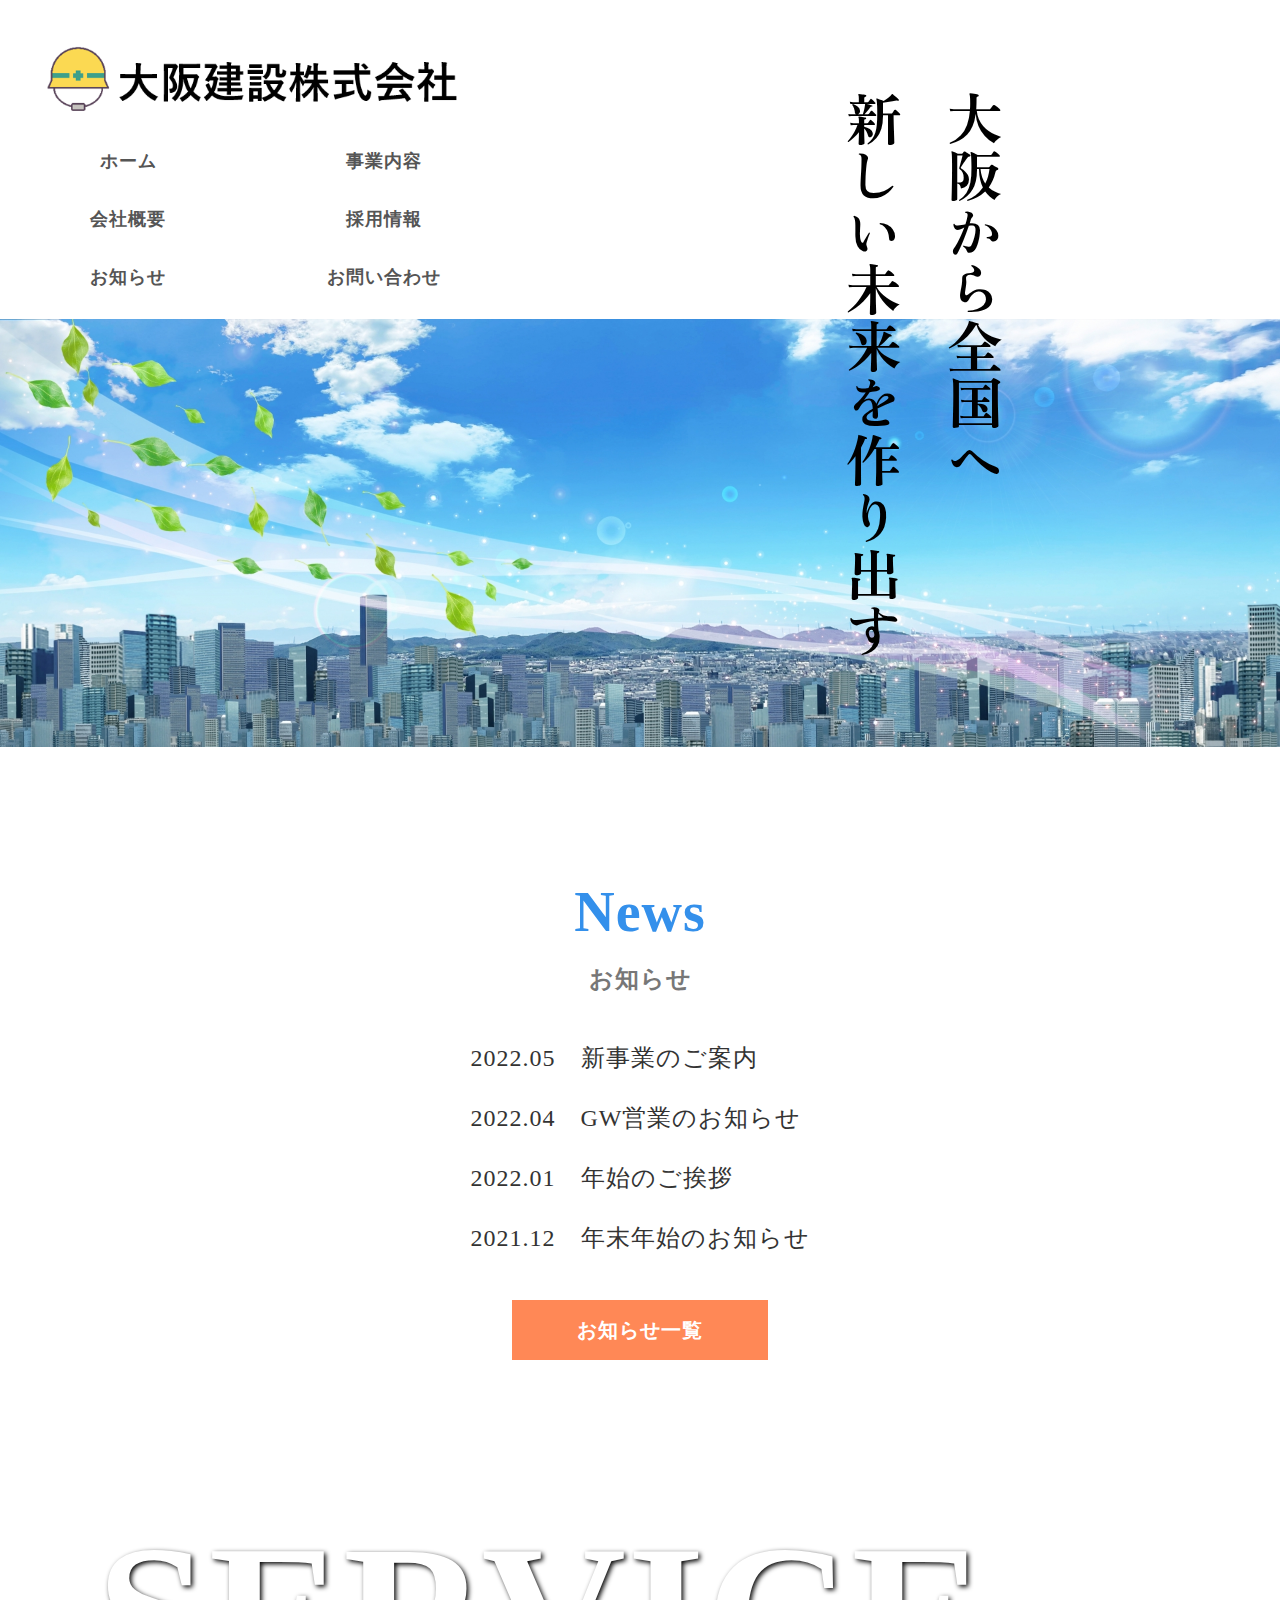
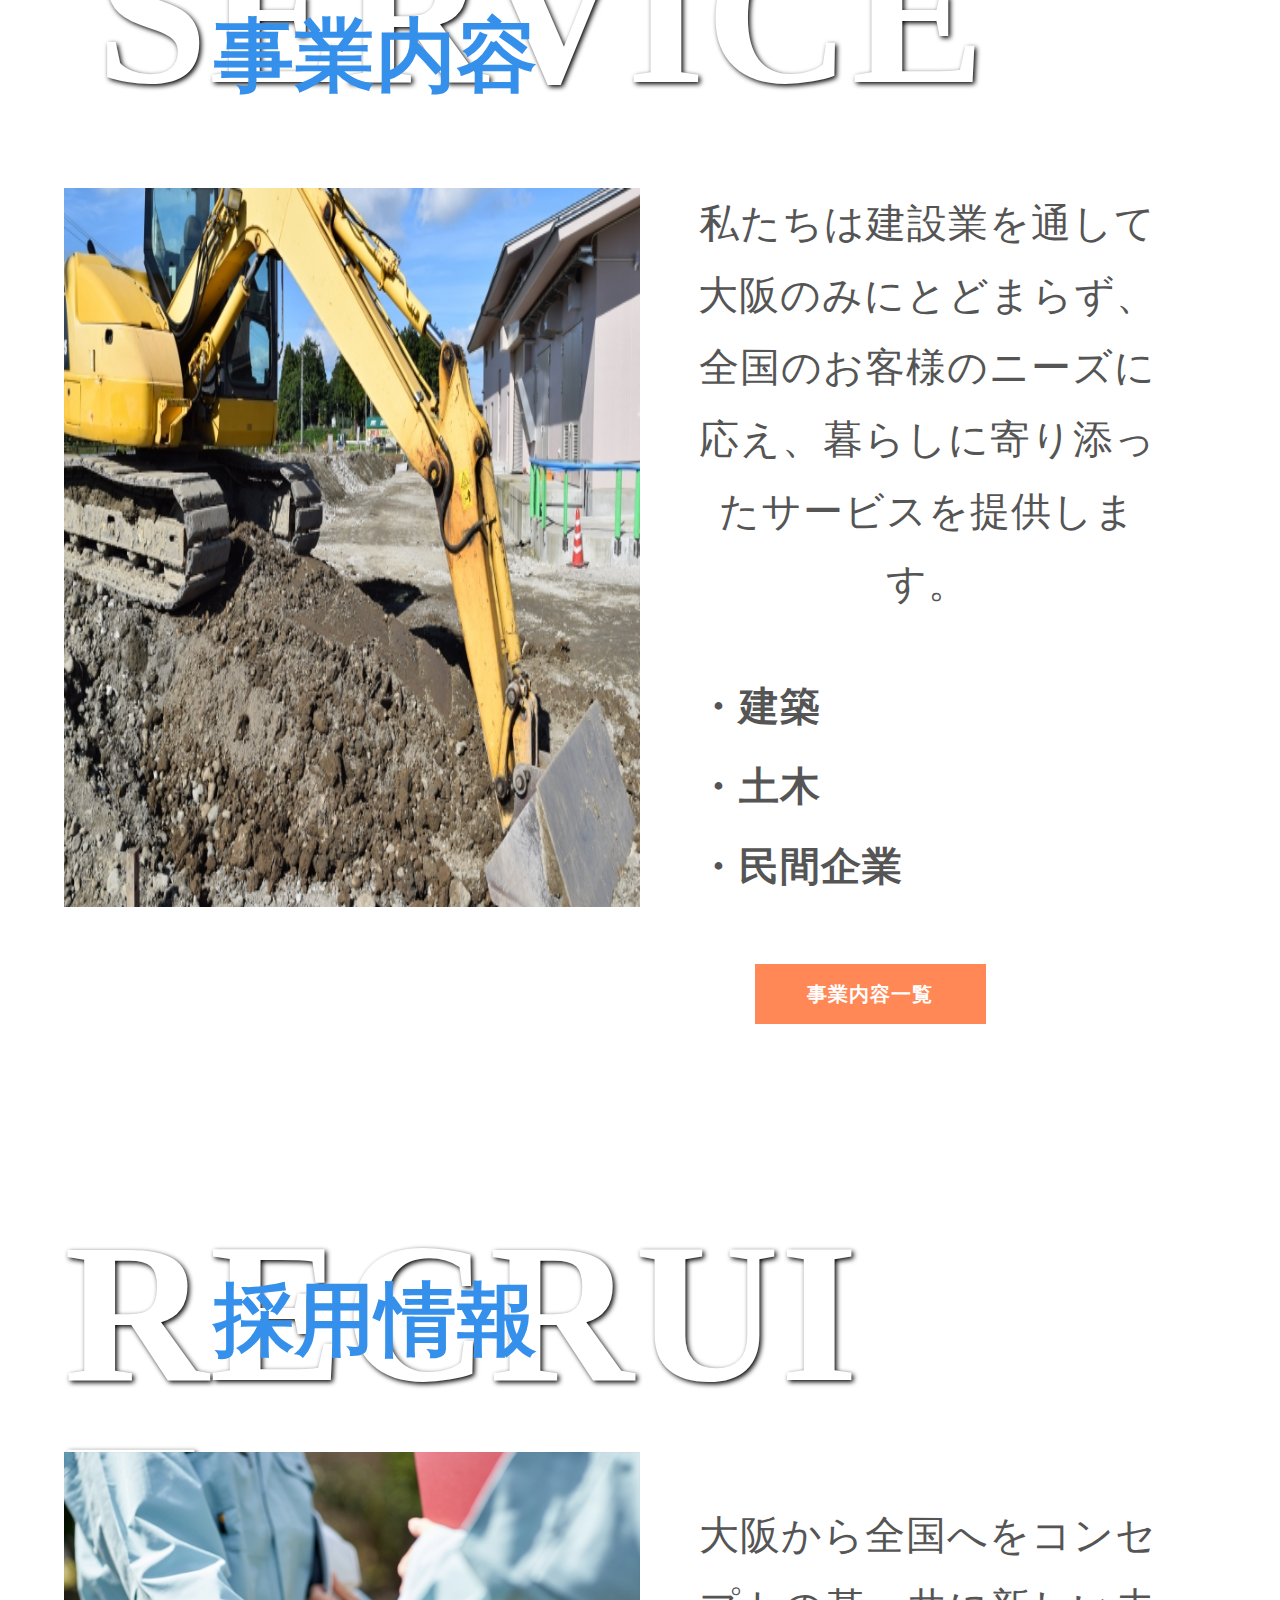
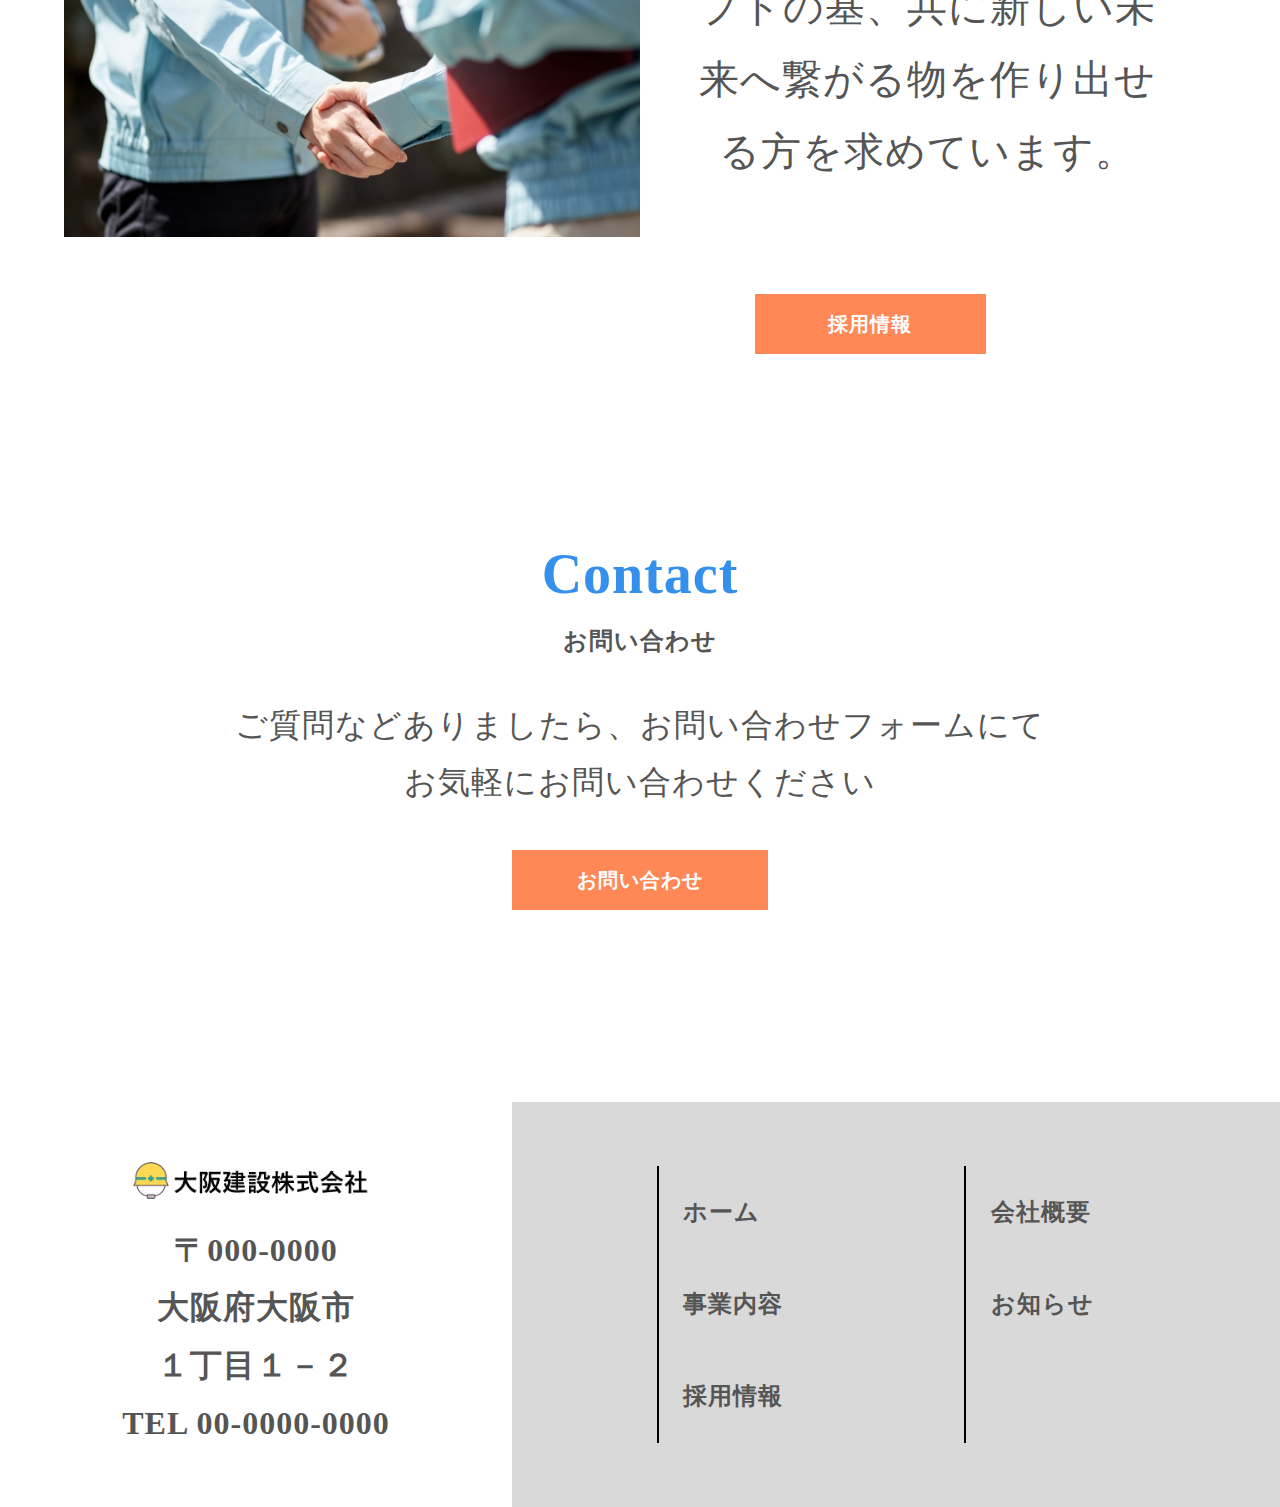
==== index.html @ 16623964 "first-submit" ====
<!DOCTYPE html>
<html lang="ja">
<head>
	<meta charset="UTF-8">
	<title>大阪建設株式会社</title>
	<meta name="description" content="大阪から全国へ新しい未来を作り出す。">
	<meta name="keywords" content="建設,土木,">
	<meta name="viewport" content="width=device-width, initial-scale=1.0">
	<meta property="og:title" content="大阪建設株式会社">
	<meta property="og:type" content="article">
	<meta property="og:url" content="https://osakakensetsu.com">
	<meta property="og:image" content="./img/icon.png">
	<meta property="og:description" content="大阪から全国へ新しい未来を作り出す。">
	<meta property="og:site_name" content="建設会社">
	<link rel="icon" href="favicon.ico">
	<link rel="apple-touch-icon" sizes="180×180" href="./img/icon.png">
	<link rel="stylesheet" type="text/css" href="css/reset.css">
	<link rel="stylesheet" type="text/css" href="css/common1.css">
	<link rel="stylesheet" type="text/css" href="css/index.css">
	<link rel="preconnect" href="https://fonts.googleapis.com">
	<link rel="preconnect" href="https://fonts.gstatic.com" crossorigin>
	<link href="https://fonts.googleapis.com/css2?family=Zen+Old+Mincho:wght@400;700;900&display=swap" rel="stylesheet"> </head>
<body>
	<header>
		<div class="header_wrapper">
			<div class="header_inner"> <img src="./img/logo.png" alt="ロゴ写真">
				<nav>
					<ul>
						<li><a href="#">ホーム</a></li>
						<li><a href="html/company.html">会社概要</a></li>
						<li><a href="html/news.html">お知らせ</a></li>
					</ul>
					<ul>
						<li><a href="html/service.html">事業内容</a></li>
						<li><a href="html/recruit.html">採用情報</a></li>
						<li><a href="">お問い合わせ</a></li>
					</ul>
				</nav>
				<div class="top_title">
					<h1>大阪から全国へ</h1>
					<h2>新しい未来を作り出す</h2>
				</div>
			</div>
			<div class="top_inner"> <img src="./img/top.jpg" alt="top画像"> </div>
		</div>
	</header>
	<!-- main -->
	<main>
		<!-- news -->
		<section class="news section">
			<h3 class="ttl">News<br><small>お知らせ</small></h3>
			<ul class="news_list">
				<li>2022.05&emsp;新事業のご案内</li>
				<li>2022.04&emsp;GW営業のお知らせ</li>
				<li>2022.01&emsp;年始のご挨拶</li>
				<li>2021.12&emsp;年末年始のお知らせ</li>
			</ul>
			<div class="btn"> <a href="">お知らせ一覧</a> </div>
		</section>
		<!-- service -->
		<section class="servive section">
			<div class="top_wrapper">
				<div class="ttl_front">事業内容<a>SERVICE</a></div>
				<div class="top_txt_wrapper"> <img class="top_img service" src="./img/service.jpg" alt="事業内容写真">
					<div class="service_txt">
						<p>私たちは建設業を通して大阪のみにとどまらず、全国のお客様のニーズに応え、暮らしに寄り添ったサービスを提供します。</p>
						<ul>
							<li>・建築</li>
							<li>・土木</li>
							<li>・民間企業</li>
						</ul>
					</div>
				</div>
				<div class="btn1"> <a href="">事業内容一覧</a> </div>
		</section>
		<!-- recruit -->
		<section class="servive section">
			<div class="top_wrapper">
				<div class="ttl_front">採用情報<a>RECRUIT</a></div>
				<div class="top_txt_wrapper"> <img class="top_img recruit" src="./img/recruit.jpg" alt="採用情報写真">
					<div class="recruit_txt">
						<p>大阪から全国へをコンセプトの基、共に新しい未来へ繋がる物を作り出せる方を求めています。</p>
					</div>
				</div>
				<div class="btn1"> <a href="">採用情報</a> </div>
		</section>
		<!-- contact -->
		<section class="contact section">
			<div class="contact_wrapper">
				<h3 class="ttl">Contact<br><small>お問い合わせ</small></h3>
				<P>ご質問などありましたら、お問い合わせフォームにて<br>お気軽にお問い合わせください</P>
				<div class="btn"> <a href="https://withcode.tech">お問い合わせ</a> </div>
			</div>
		</section>
	</main>
	<!-- footer -->
	<footer>
		<div class="footer_wrapper">
			<div class="footer_block_1"> <img src="img/logo.png" alt="ロゴ画像">
				<p>〒000-0000<br> 大阪府大阪市<br>１丁目１－２<br> TEL 00-0000-0000 </p>
			</div>
			<div class="footer_block_2">
				<div class="footer_list">
					<ul>
						<li><a href="#">ホーム</a></li>
						<li><a href="html/service.html">事業内容</a></li>
						<li><a href="html/recruit.html">採用情報</a></li>
					</ul>
					<ul>
						<li><a href="html/company.html">会社概要</a></li>
						<li><a href="html/news.html">お知らせ</a></li>
					</ul>
				</div>
			</div>
		</div>
	</footer>
</body>
</html>
---- css/common1.css ----
body {
  font-size: 15px;
  line-height: 1.8;
  letter-spacing: 1px;
  word-break: break-all;
  color: #555;
}

a {
  text-decoration: none;
  color: #555;
}

li {
  list-style: none;
}

.header_inner nav ul li a:hover {
  opacity: 0.5;
}

.header_inner nav ul li a.color {
  color: #ff8856;
}

.section {
  margin: 8% 0 0 0;
  position: relative;
}

.ttl {
  font-size: 3.5rem;
  font-weight: bold;
  color: #3490EB;
  line-height: 1;
}

.news h3 small {
  font-size: 1.5rem;
  color : #777;
}

.btn {
  width: 20%;
  margin: 0 auto;
  line-height: 3;
}
.btn a {
  display: block;
  width: 100%;
  height: 100%;
  background: #ff8856;
  text-align: center;
  color: #ffffff;
  font-size: 1.25rem;
  font-weight: bold;
}

.btn a:hover {
  opacity: 0.7;
}

.contact_wrapper p {
  font-size: 2rem;
  margin: 3% 0;
}

.contact {
  margin: unset;
  margin-top: 15%;
  margin-bottom: 15%;
  text-align: center;
  display: block;
}

.contact h3 small {
  font-size: 1.5rem;
  color : #555;
}

.footer_wrapper {
  display: flex;
  justify-content: space-between;
  align-items: center;
}

.footer_block_1 {
  text-align: center;
  width: 40%;
  margin: 0 auto;
}

.footer_block_1 img {
  width: 50%;
  height: 50%;
}

.footer_block_1 p {
  text-align: center;
  font-size: 2rem;
  font-weight: bold;
}

.footer_block_2 {
  width: 60%;
  background: #D9D9D9;
  padding: 5% 0;
}

.footer_list {
  width: 80%;
  padding-left: 15%;
  display: flex;
  justify-content: space-around;
}

.footer_list ul {
  width: 40%;
  border-left: 2px solid #000;
}

.footer_list ul li {
  padding: 10%;
}

.footer_list ul li a {
  font-size: 1.5rem;
  font-weight: bold;
}
---- css/index.css ----
@charset "UTF-8";

body {
  font-size: 15px;
  line-height: 1.8;
  letter-spacing: 1px;
  word-break: break-all;
  color: #555;
}

a {
  text-decoration: none;
  color: #555;
}

li {
  list-style: none;
}

.header_inner img {
  width: 35%;
  height: 5%;
  margin: 3% 0 0 3%;
}

.header_inner nav{
  display: flex;
}

.header_inner nav ul {
  font-size: 18px;
  text-align: center;
  font-weight: bold;
  width: 20%;
}

.header_inner nav ul li{
  margin-bottom: 10%;
}

.header_inner nav ul li a:hover {
  opacity: 0.5;
}

.header_inner nav ul li a.color {
  color: #ff8856;
}

.section {
  margin: 20% 5% 10% 5%;
  position: relative;
}

.ttl {
  font-size: 3.5rem;
  font-weight: bold;
  color: #3490EB;
  line-height: 1;
}

/* news */
.news {
  margin: unset;
  margin-top: 10%;
  text-align: center;
  display: block;
}

.news h3 small {
  font-size: 1.5rem;
  color : #777;
}

.btn {
  width: 20%;
  margin: 0 auto;
  line-height: 3;
}
.btn a {
  display: block;
  width: 100%;
  height: 100%;
  background: #ff8856;
  text-align: center;
  color: #ffffff;
  font-size: 1.25rem;
  font-weight: bold;
}

.btn a:hover {
  opacity: 0.7;
}

.contact_wrapper p {
  font-size: 2rem;
  margin: 3% 0;
}

.contact {
  margin: unset;
  margin-top: 15%;
  margin-bottom: 15%;
  text-align: center;
  display: block;
}

.contact h3 small {
  font-size: 1.5rem;
  color : #555;
}

.footer_wrapper {
  display: flex;
  justify-content: space-between;
  align-items: center;
}

.footer_block_1 {
  text-align: center;
  width: 40%;
  margin: 0 auto;
}

.footer_block_1 img {
  width: 50%;
  height: 50%;
}

.footer_block_1 p {
  text-align: center;
  font-size: 2rem;
  font-weight: bold;
}

.footer_block_2 {
  width: 60%;
  background: #D9D9D9;
  padding: 5% 0;
}

.footer_list {
  width: 80%;
  padding-left: 15%;
  display: flex;
  justify-content: space-around;
}

.footer_list ul {
  width: 40%;
  border-left: 2px solid #000;
}

.footer_list ul li {
  padding: 10%;
}

.footer_list ul li a {
  font-size: 1.5rem;
  font-weight: bold;
}

.header_wrapper {
  width: 100%;
}

.header_inner {
  width: 100%;
}

.top_inner img{
  width: 100%;
  height: auto;
}

.top_title {
  position: absolute;
  right: 20%;
  top: 10%;
  font-size: 3.5rem;
  color: #000;
  writing-mode: vertical-rl;
  font-family: 'Zen Old Mincho', serif;
}


/* news */
.news_list {
  text-align: left;
  display: inline-block;
  margin: 2.5% 0;
}

.news_list li {
  font-size: 1.5rem;
  line-height: 2.5;
  color: #333;
}


/* service */
.top_wrapper{
  width: 100%;
}

.ttl_front{
  display: flex;
  font-size: 5rem;
  font-weight: bold;
  color: #3490EB;
  line-height: 1;
  margin-left:13%;
}

.ttl_front a{
  position: absolute;
  top: -10%;
  right: 20%;
  font-size: 200px;
  font-weight: bold;
  color: #fff;
  text-shadow:#000 2px 2px 5px;
  z-index: -1;
}

.top_txt_wrapper{
  margin-top: 8%;
  display: flex;
}

.top_img{
  width: 50%;
  height: auto;
}

.service_txt{
  display: block;
  width: 40%;
  text-align: center;
  margin-left: 15%;
  font-size: 40px;
  font-weight: 400;
  margin: 0 auto;
}

.service_txt ul{
  margin-top: 10%;
  text-align: left;
  font-weight: bold;
  line-height: 2;
}

.btn1 {
  padding-top: 5%;
  padding-left: 40%;
  width: 20%;
  margin: 0 auto;
  line-height: 3;
}
.btn1 a {
  display: block;
  width: 100%;
  height: 100%;
  background: #ff8856;
  text-align: center;
  color: #ffffff;
  font-size: 1.25rem;
  font-weight: bold;
}

.btn1 a:hover {
  opacity: 0.7;
}

.recruit_txt{
  width: 40%;
  text-align: center;
  font-size: 40px;
  font-weight: 400;
  margin:auto;
}
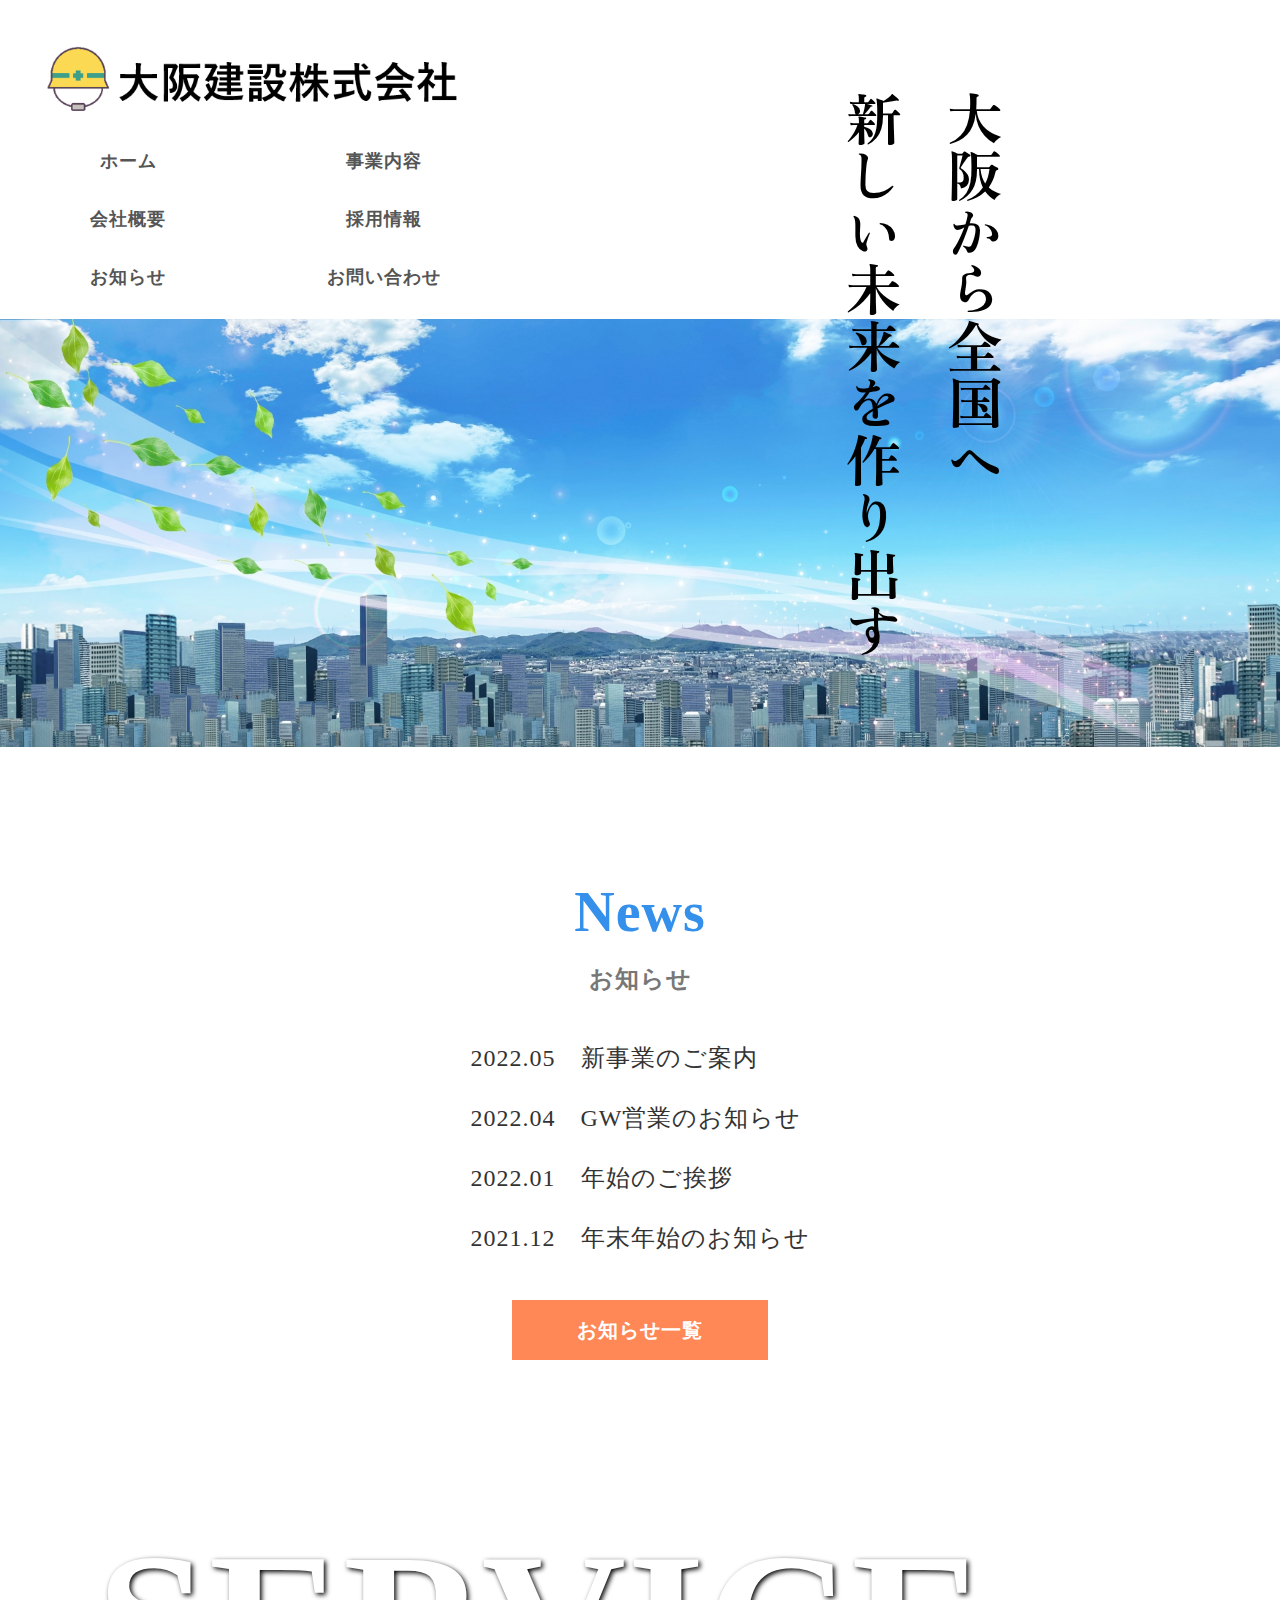
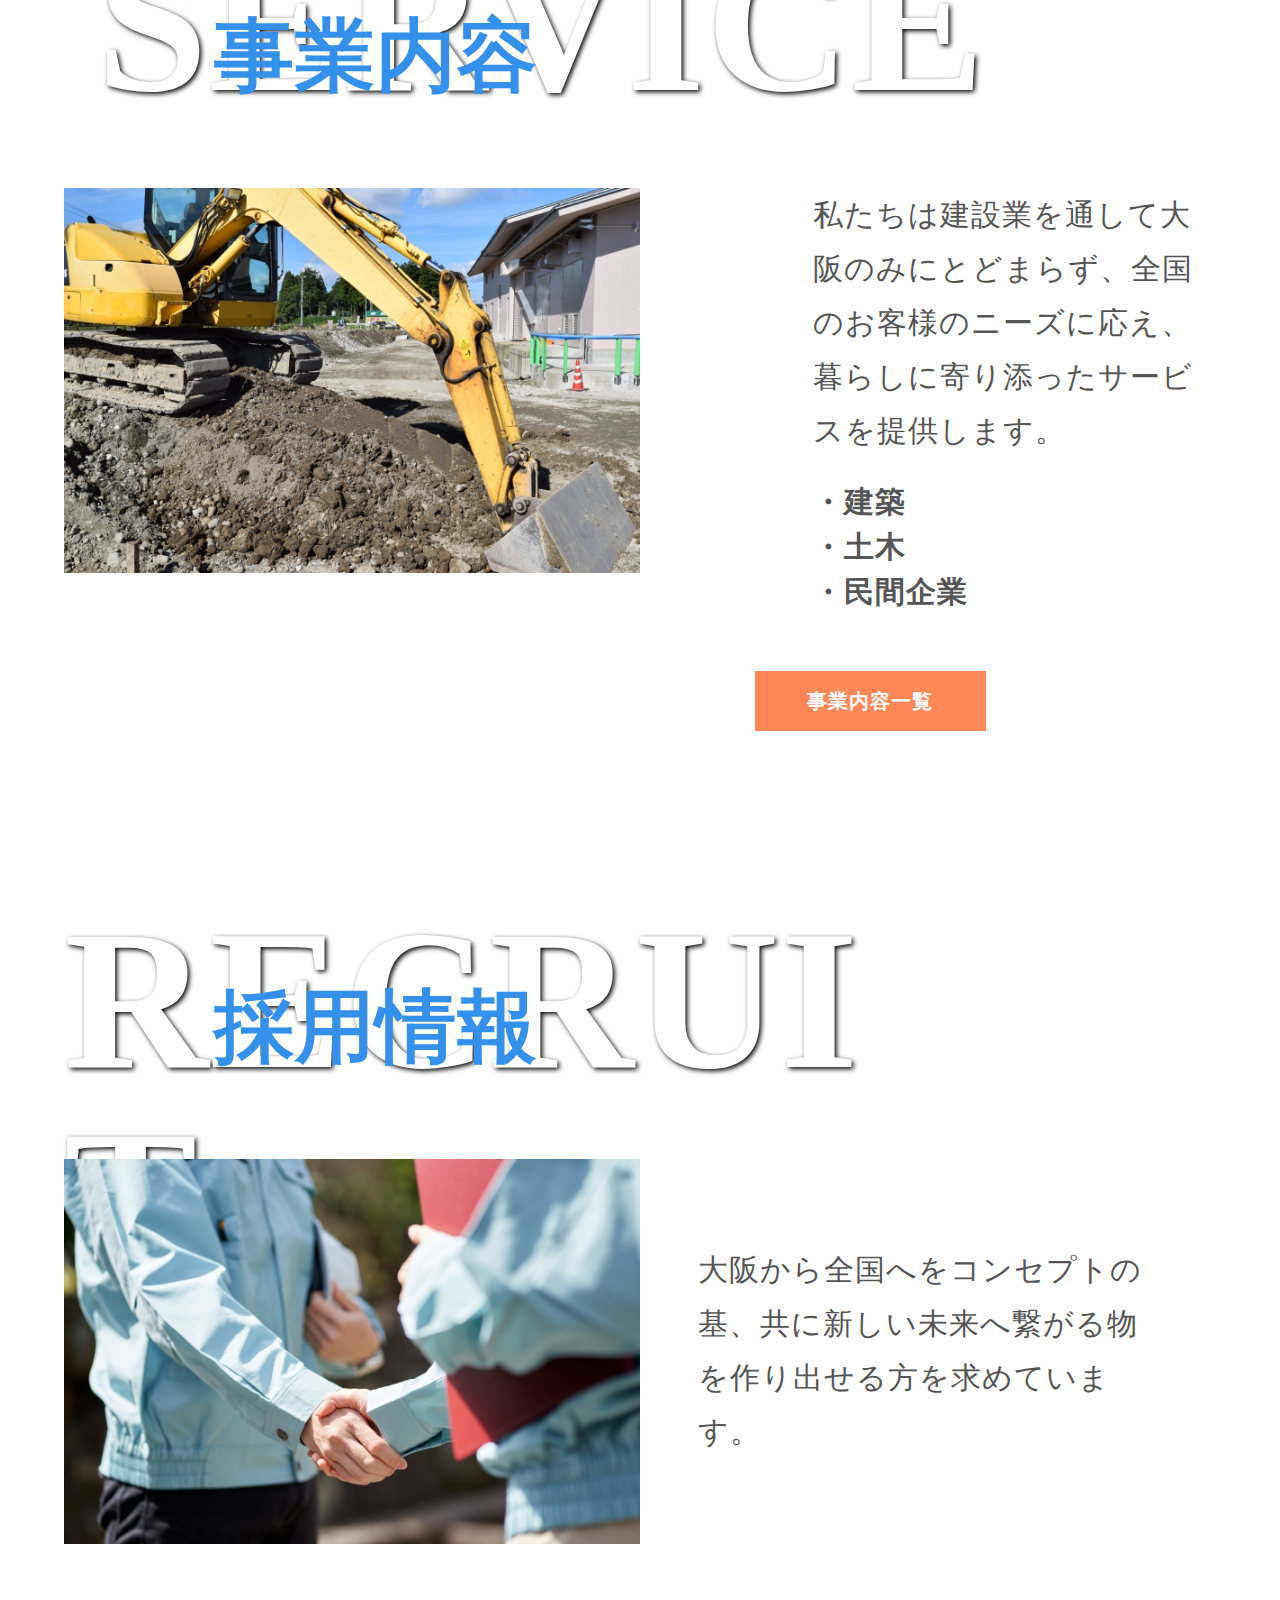
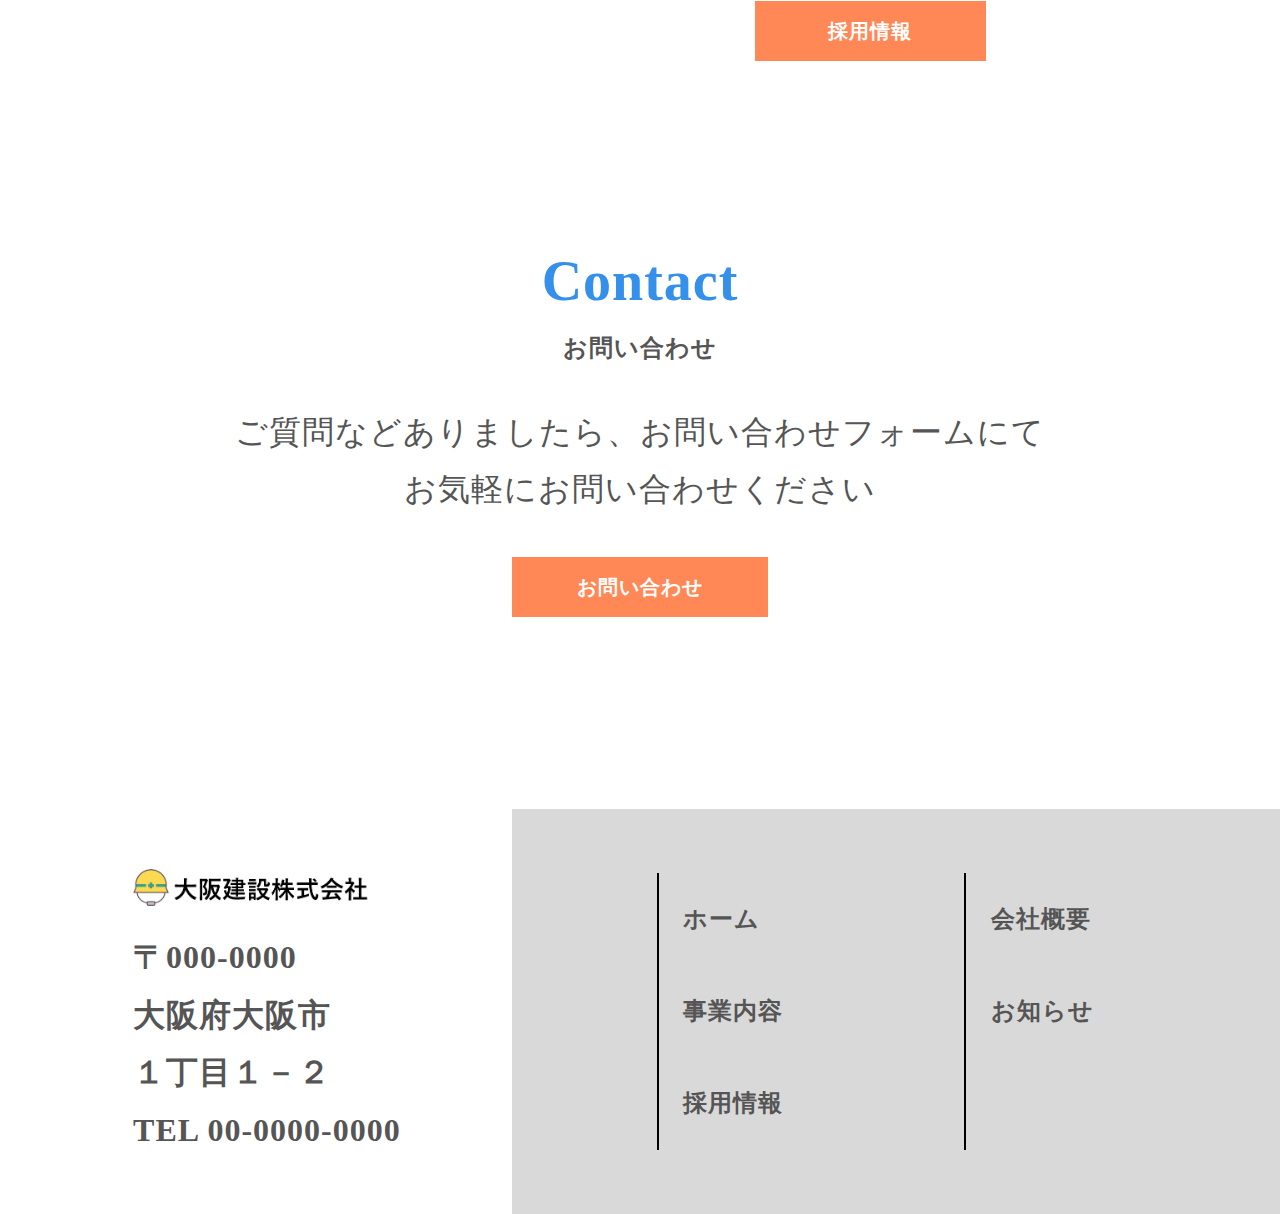
==== commit 8e639168: "second-submit" ====
--- a/index.html
+++ b/index.html
@@ -15,7 +15,6 @@
 	<link rel="icon" href="favicon.ico">
 	<link rel="apple-touch-icon" sizes="180×180" href="./img/icon.png">
 	<link rel="stylesheet" type="text/css" href="css/reset.css">
-	<link rel="stylesheet" type="text/css" href="css/common1.css">
 	<link rel="stylesheet" type="text/css" href="css/index.css">
 	<link rel="preconnect" href="https://fonts.googleapis.com">
 	<link rel="preconnect" href="https://fonts.gstatic.com" crossorigin>
@@ -73,6 +72,7 @@
 				</div>
 				<div class="btn1"> <a href="">事業内容一覧</a> </div>
 		</section>
+		
 		<!-- recruit -->
 		<section class="servive section">
 			<div class="top_wrapper">
@@ -84,6 +84,7 @@
 				</div>
 				<div class="btn1"> <a href="">採用情報</a> </div>
 		</section>
+
 		<!-- contact -->
 		<section class="contact section">
 			<div class="contact_wrapper">
@@ -93,6 +94,7 @@
 			</div>
 		</section>
 	</main>
+	
 	<!-- footer -->
 	<footer>
 		<div class="footer_wrapper">
--- a/css/index.css
+++ b/css/index.css
@@ -1,280 +1,282 @@
 @charset "UTF-8";
 
 body {
-  font-size: 15px;
-  line-height: 1.8;
-  letter-spacing: 1px;
-  word-break: break-all;
-  color: #555;
+color: #555555;
+font-size: 15px;
+line-height: 1.8;
+letter-spacing: 1px;
+word-break: break-all;
+}
+
+.section {
+position: relative;
+margin: 20% 5% 10% 5%;
+}
+
+.ttl {
+color: #3490EB;
+font-weight: bold;
+font-size: 3.5rem;
+line-height: 1;
 }
 
 a {
-  text-decoration: none;
-  color: #555;
+color: #555555;
+text-decoration: none;
 }
 
 li {
-  list-style: none;
+list-style: none;
+}
+
+/* header */
+.top_title {
+position: absolute;
+top: 10%;
+right: 20%;
+color: #000000;
+font-size: 3.5rem;
+font-family: "Zen Old Mincho", serif;
+
+writing-mode: vertical-rl;
+}
+
+.header_wrapper {
+width: 100%;
+}
+
+.top_inner img {
+width: 100%;
+height: auto;
+}
+
+.header_inner {
+width: 100%;
 }
 
 .header_inner img {
-  width: 35%;
-  height: 5%;
-  margin: 3% 0 0 3%;
-}
-
-.header_inner nav{
-  display: flex;
+width: 35%;
+height: 5%;
+margin: 3% 0 0 3%;
+}
+
+.header_inner nav {
+display: flex;
 }
 
 .header_inner nav ul {
-  font-size: 18px;
-  text-align: center;
-  font-weight: bold;
-  width: 20%;
-}
-
-.header_inner nav ul li{
-  margin-bottom: 10%;
+width: 20%;
+font-weight: bold;
+font-size: 18px;
+text-align: center;
+}
+
+.header_inner nav ul li {
+margin-bottom: 10%;
 }
 
 .header_inner nav ul li a:hover {
-  opacity: 0.5;
+opacity: 0.5;
 }
 
 .header_inner nav ul li a.color {
-  color: #ff8856;
-}
-
-.section {
-  margin: 20% 5% 10% 5%;
-  position: relative;
-}
-
-.ttl {
-  font-size: 3.5rem;
-  font-weight: bold;
-  color: #3490EB;
-  line-height: 1;
-}
+color: #FF8856;
+}
+
 
 /* news */
 .news {
-  margin: unset;
-  margin-top: 10%;
-  text-align: center;
-  display: block;
+display: block;
+margin: unset;
+margin-top: 10%;
+text-align: center;
+}
+
+.news_list {
+display: inline-block;
+margin: 2.5% 0;
+text-align: left;
+}
+
+.news_list li {
+color: #333333;
+font-size: 1.5rem;
+line-height: 2.5;
 }
 
 .news h3 small {
-  font-size: 1.5rem;
-  color : #777;
+color: #777777;
+font-size: 1.5rem;
 }
 
 .btn {
-  width: 20%;
-  margin: 0 auto;
-  line-height: 3;
+width: 20%;
+margin: 0 auto;
+line-height: 3;
 }
 .btn a {
-  display: block;
-  width: 100%;
-  height: 100%;
-  background: #ff8856;
-  text-align: center;
-  color: #ffffff;
-  font-size: 1.25rem;
-  font-weight: bold;
+display: block;
+width: 100%;
+height: 100%;
+background: #FF8856;
+color: #FFFFFF;
+font-weight: bold;
+font-size: 1.25rem;
+text-align: center;
 }
 
 .btn a:hover {
-  opacity: 0.7;
-}
-
+opacity: 0.7;
+}
+
+/* service */
+.service_txt {
+display: block;
+width: 40%;
+margin: 0 auto;
+margin-left: 15%;
+font-size: 30px;
+}
+
+.service_txt ul {
+margin-top: 5%;
+font-weight: bold;
+line-height: 1.5;
+text-align: left;
+}
+
+.top_txt_wrapper {
+display: flex;
+margin-top: 8%;
+}
+
+.top_img {
+width: 50%;
+height: 10%;
+}
+
+.top_wrapper {
+width: 100%;
+}
+
+.ttl_front {
+display: flex;
+margin-left: 13%;
+color: #3490EB;
+font-weight: bold;
+font-size: 5rem;
+line-height: 1;
+}
+
+.ttl_front a {
+position: absolute;
+top: -13%;
+right: 20%;
+z-index: -1;
+color: #FFFFFF;
+font-weight: bold;
+font-size: 200px;
+text-shadow: #000000 2px 2px 5px;
+}
+
+.btn1 {
+width: 20%;
+margin: 0 auto;
+padding-top: 5%;
+padding-left: 40%;
+line-height: 3;
+}
+
+.btn1 a {
+display: block;
+width: 100%;
+height: 100%;
+background: #FF8856;
+color: #FFFFFF;
+font-weight: bold;
+font-size: 1.25rem;
+text-align: center;
+}
+
+.btn1 a:hover {
+opacity: 0.7;
+}
+
+/* recruit */
+.recruit_txt {
+width: 40%;
+margin: auto;
+font-weight: 400;
+font-size: 30px;
+}
+
+/* contact */
 .contact_wrapper p {
-  font-size: 2rem;
-  margin: 3% 0;
+margin: 3% 0;
+font-size: 2rem;
 }
 
 .contact {
-  margin: unset;
-  margin-top: 15%;
-  margin-bottom: 15%;
-  text-align: center;
-  display: block;
+display: block;
+margin: unset;
+margin-top: 15%;
+margin-bottom: 15%;
+text-align: center;
 }
 
 .contact h3 small {
-  font-size: 1.5rem;
-  color : #555;
-}
-
+color: #555555;
+font-size: 1.5rem;
+}
+
+/* footer */
 .footer_wrapper {
-  display: flex;
-  justify-content: space-between;
-  align-items: center;
+display: flex;
+justify-content: space-between;
+align-items: center;
 }
 
 .footer_block_1 {
-  text-align: center;
-  width: 40%;
-  margin: 0 auto;
+width: 40%;
+margin: 0 auto;
+text-align: center;
 }
 
 .footer_block_1 img {
-  width: 50%;
-  height: 50%;
+width: 50%;
+height: 50%;
 }
 
 .footer_block_1 p {
-  text-align: center;
-  font-size: 2rem;
-  font-weight: bold;
+margin-left: 26%;
+font-weight: bold;
+font-size: 2rem;
+text-align: left;
 }
 
 .footer_block_2 {
-  width: 60%;
-  background: #D9D9D9;
-  padding: 5% 0;
+width: 60%;
+padding: 5% 0;
+background: #D9D9D9;
 }
 
 .footer_list {
-  width: 80%;
-  padding-left: 15%;
-  display: flex;
-  justify-content: space-around;
+display: flex;
+justify-content: space-around;
+width: 80%;
+padding-left: 15%;
 }
 
 .footer_list ul {
-  width: 40%;
-  border-left: 2px solid #000;
+width: 40%;
+border-left: 2px solid #000000;
 }
 
 .footer_list ul li {
-  padding: 10%;
+padding: 10%;
 }
 
 .footer_list ul li a {
-  font-size: 1.5rem;
-  font-weight: bold;
-}
-
-.header_wrapper {
-  width: 100%;
-}
-
-.header_inner {
-  width: 100%;
-}
-
-.top_inner img{
-  width: 100%;
-  height: auto;
-}
-
-.top_title {
-  position: absolute;
-  right: 20%;
-  top: 10%;
-  font-size: 3.5rem;
-  color: #000;
-  writing-mode: vertical-rl;
-  font-family: 'Zen Old Mincho', serif;
-}
-
-
-/* news */
-.news_list {
-  text-align: left;
-  display: inline-block;
-  margin: 2.5% 0;
-}
-
-.news_list li {
-  font-size: 1.5rem;
-  line-height: 2.5;
-  color: #333;
-}
-
-
-/* service */
-.top_wrapper{
-  width: 100%;
-}
-
-.ttl_front{
-  display: flex;
-  font-size: 5rem;
-  font-weight: bold;
-  color: #3490EB;
-  line-height: 1;
-  margin-left:13%;
-}
-
-.ttl_front a{
-  position: absolute;
-  top: -10%;
-  right: 20%;
-  font-size: 200px;
-  font-weight: bold;
-  color: #fff;
-  text-shadow:#000 2px 2px 5px;
-  z-index: -1;
-}
-
-.top_txt_wrapper{
-  margin-top: 8%;
-  display: flex;
-}
-
-.top_img{
-  width: 50%;
-  height: auto;
-}
-
-.service_txt{
-  display: block;
-  width: 40%;
-  text-align: center;
-  margin-left: 15%;
-  font-size: 40px;
-  font-weight: 400;
-  margin: 0 auto;
-}
-
-.service_txt ul{
-  margin-top: 10%;
-  text-align: left;
-  font-weight: bold;
-  line-height: 2;
-}
-
-.btn1 {
-  padding-top: 5%;
-  padding-left: 40%;
-  width: 20%;
-  margin: 0 auto;
-  line-height: 3;
-}
-.btn1 a {
-  display: block;
-  width: 100%;
-  height: 100%;
-  background: #ff8856;
-  text-align: center;
-  color: #ffffff;
-  font-size: 1.25rem;
-  font-weight: bold;
-}
-
-.btn1 a:hover {
-  opacity: 0.7;
-}
-
-.recruit_txt{
-  width: 40%;
-  text-align: center;
-  font-size: 40px;
-  font-weight: 400;
-  margin:auto;
-}+font-weight: bold;
+font-size: 1.5rem;
+}
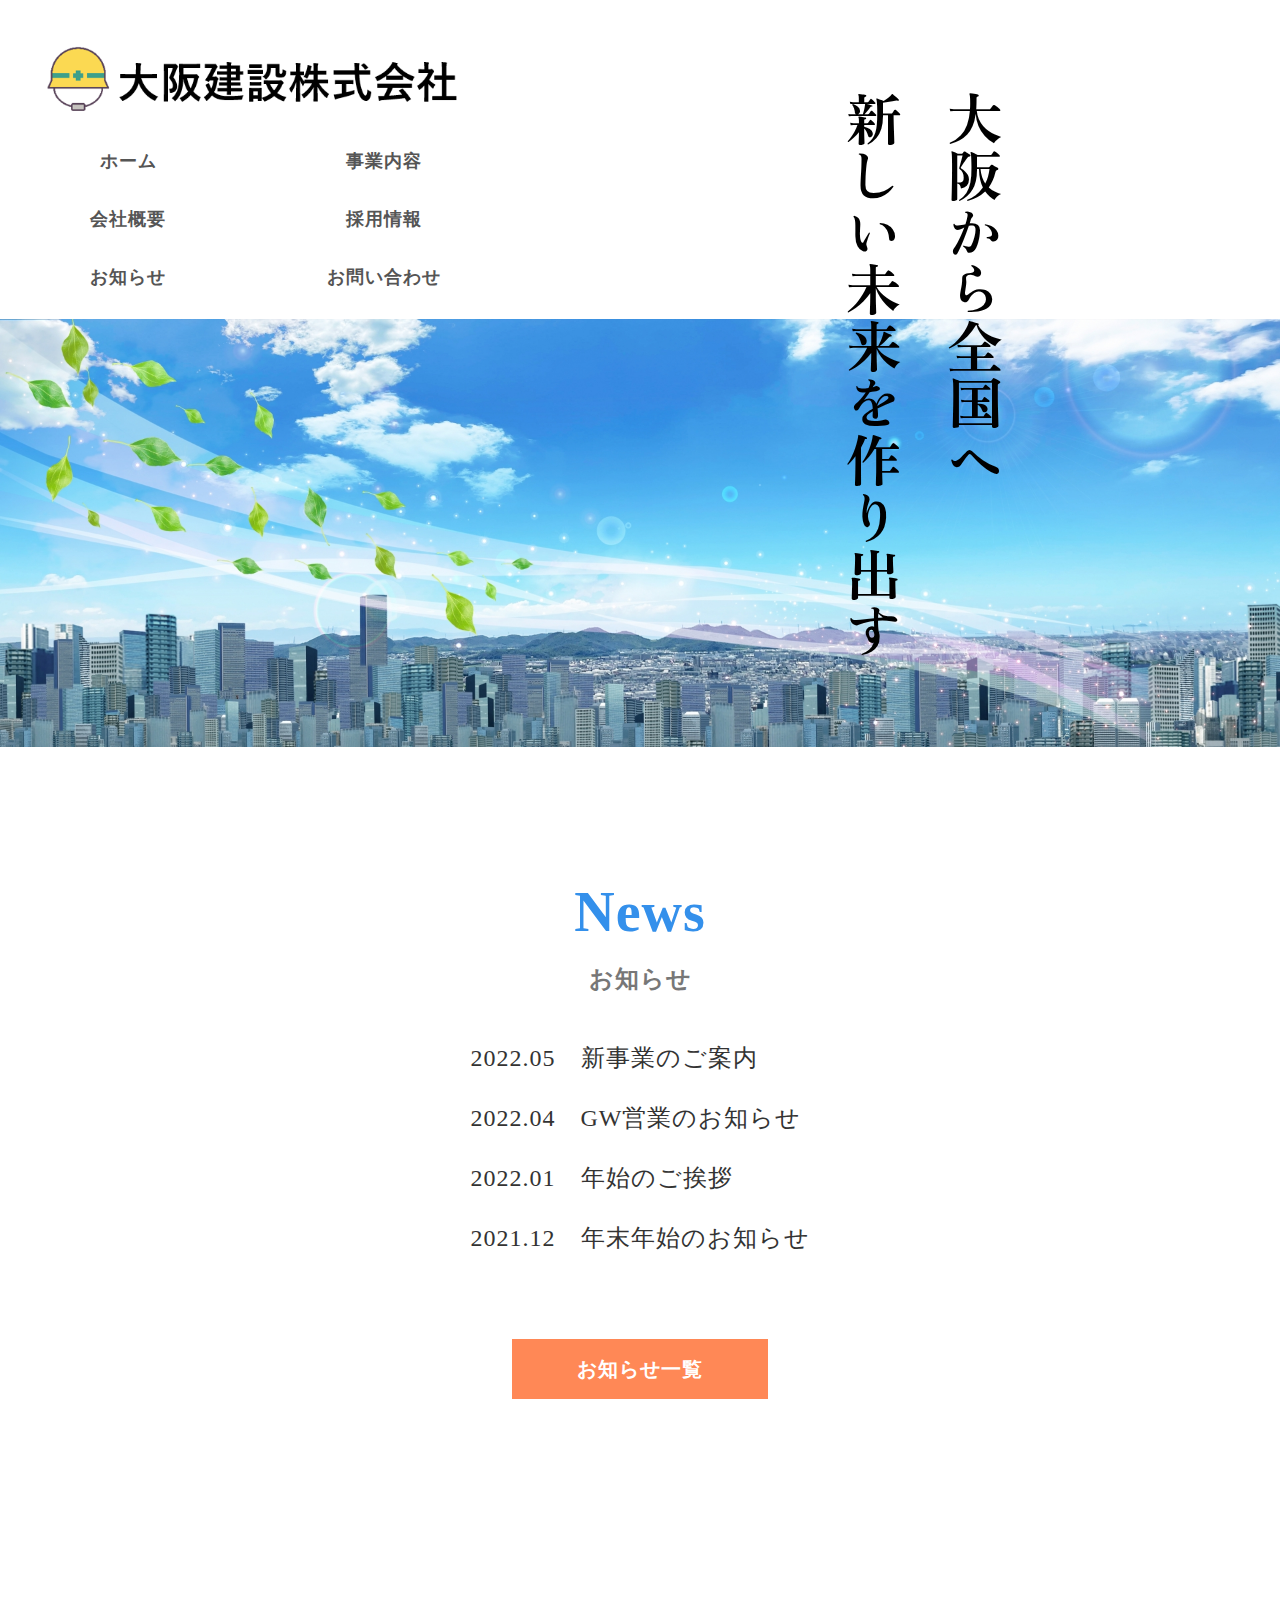
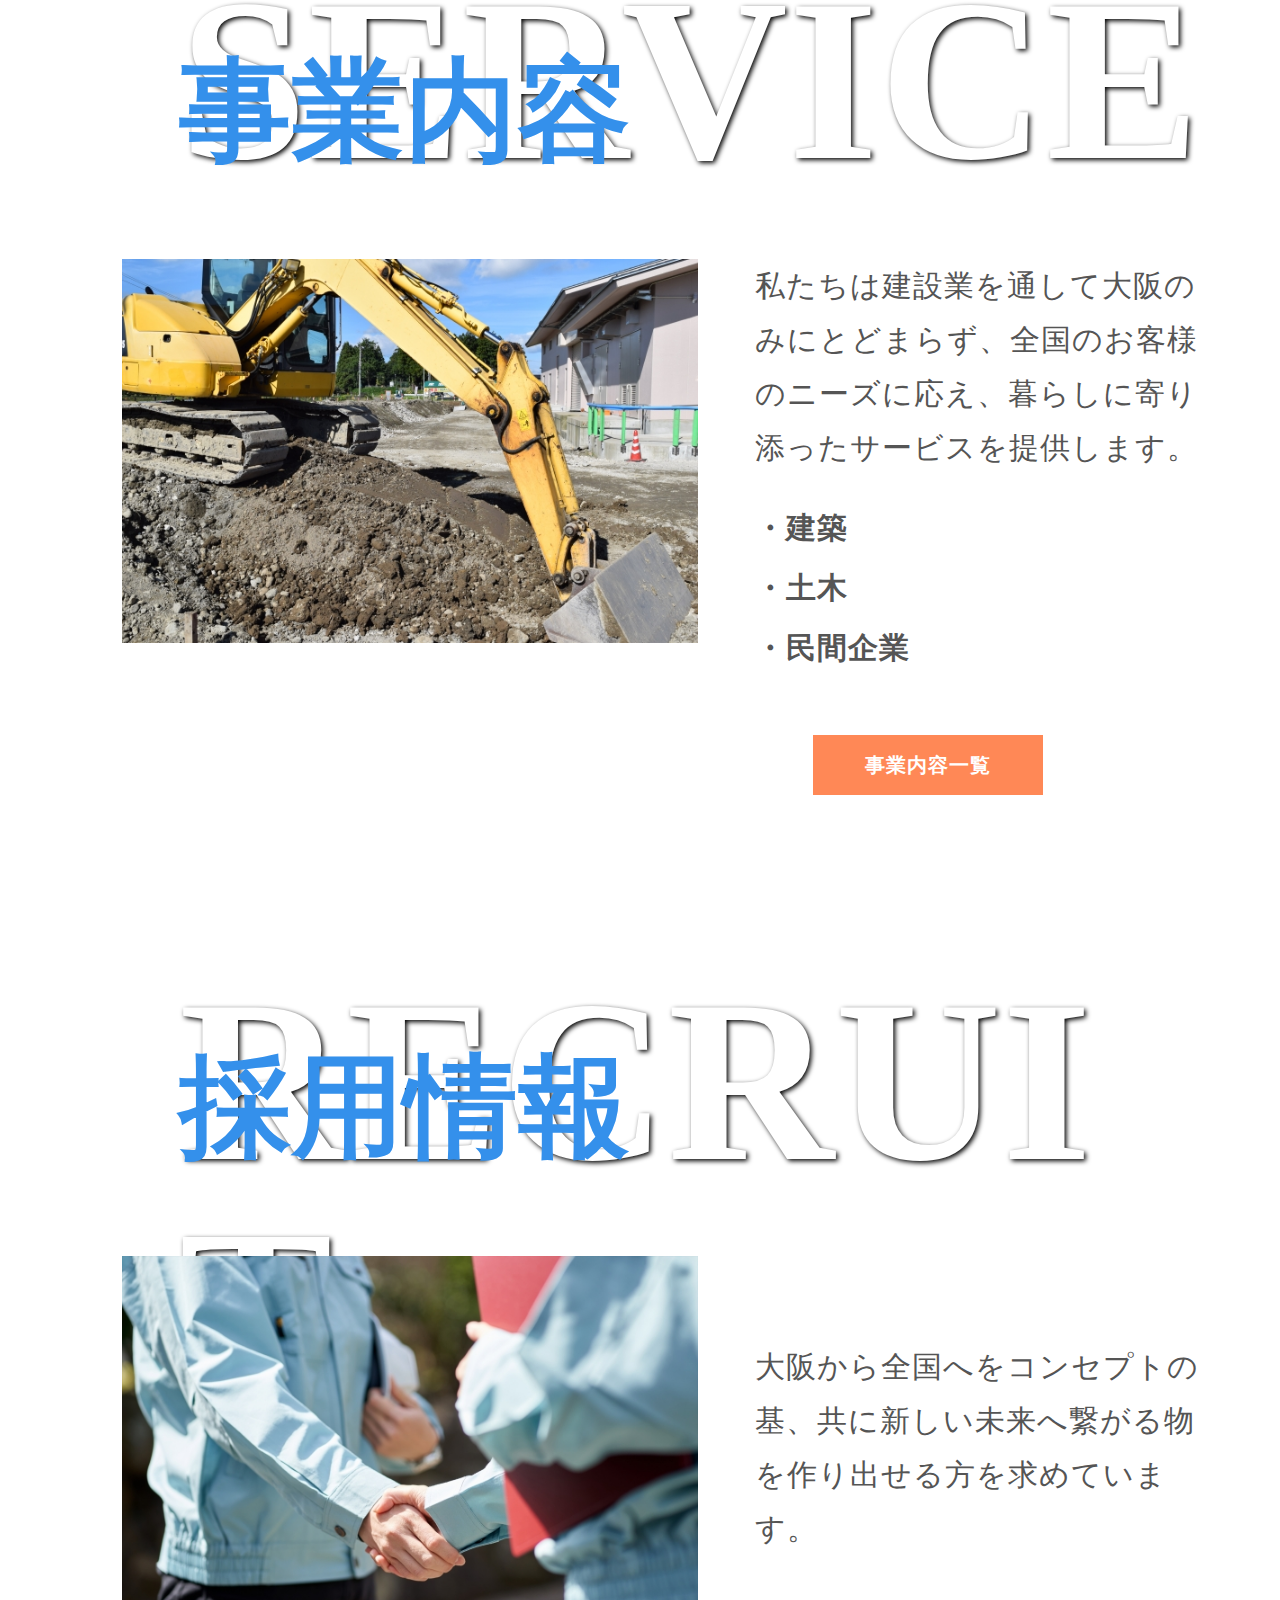
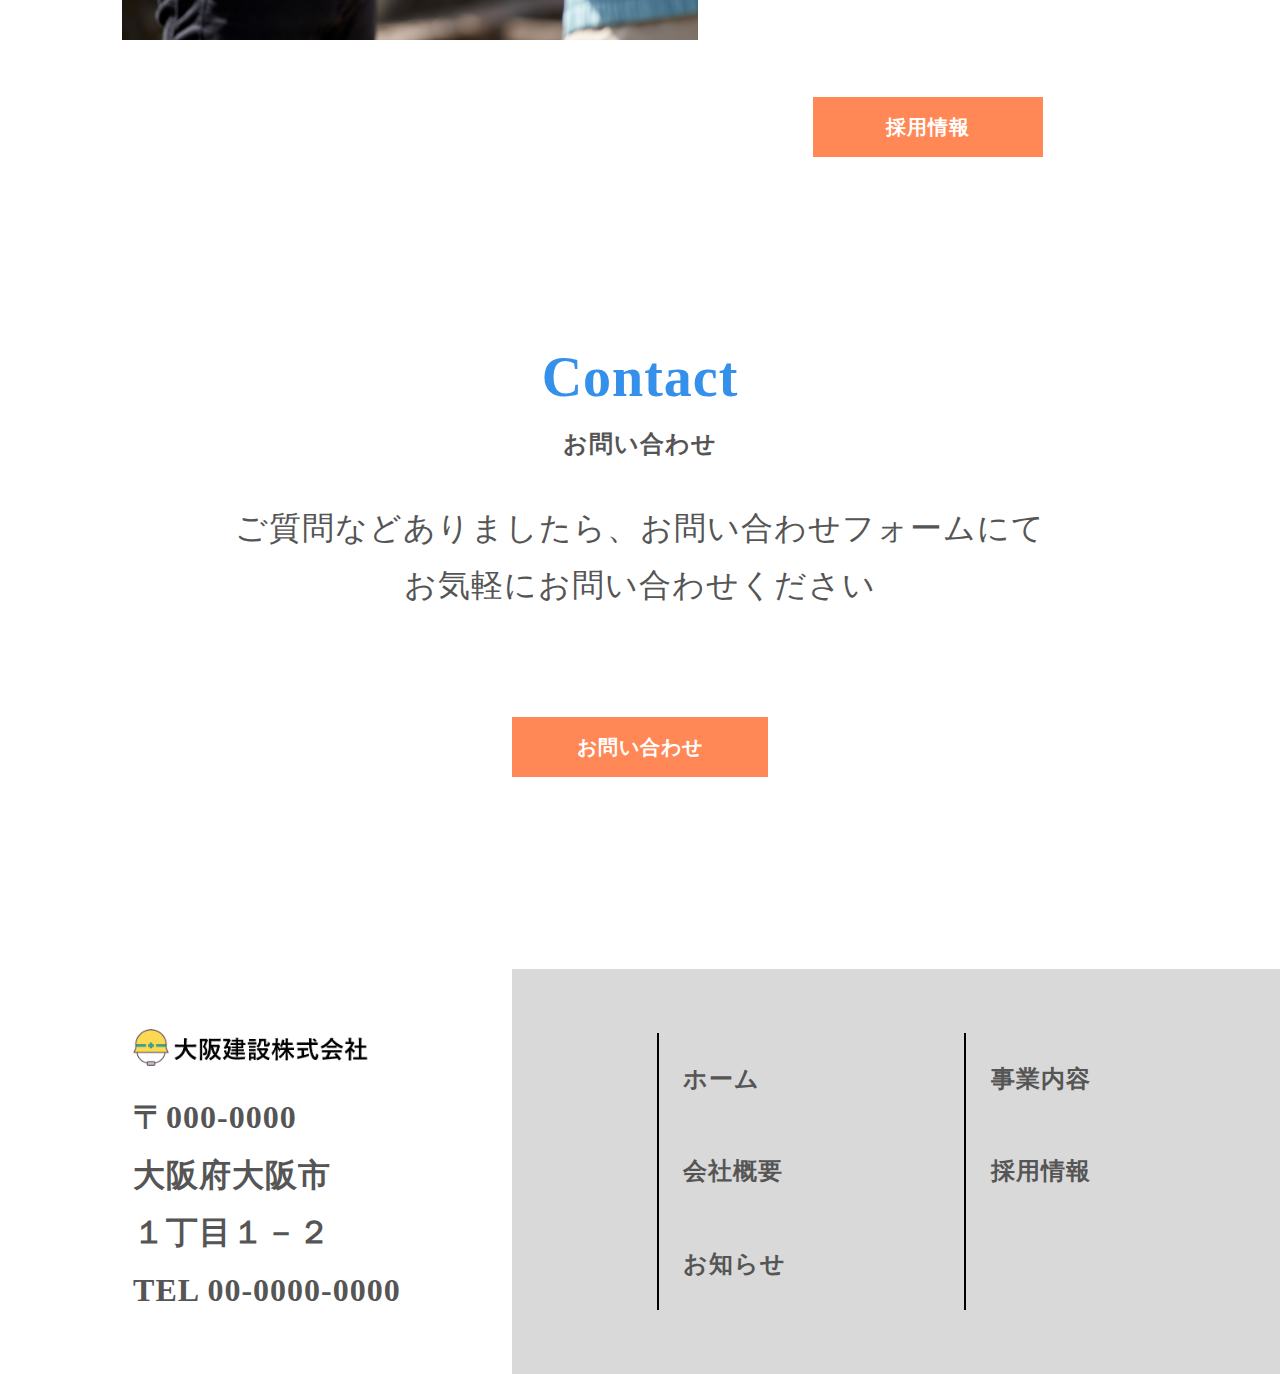
==== commit 73ad19fc: "third-submit" ====
--- a/index.html
+++ b/index.html
@@ -32,7 +32,7 @@
 					<ul>
 						<li><a href="html/service.html">事業内容</a></li>
 						<li><a href="html/recruit.html">採用情報</a></li>
-						<li><a href="">お問い合わせ</a></li>
+						<li><a href="#contact">お問い合わせ</a></li>
 					</ul>
 				</nav>
 				<div class="top_title">
@@ -71,6 +71,7 @@
 					</div>
 				</div>
 				<div class="btn1"> <a href="">事業内容一覧</a> </div>
+			</div>
 		</section>
 		
 		<!-- recruit -->
@@ -86,7 +87,7 @@
 		</section>
 
 		<!-- contact -->
-		<section class="contact section">
+		<section class="contact section" id="contact">
 			<div class="contact_wrapper">
 				<h3 class="ttl">Contact<br><small>お問い合わせ</small></h3>
 				<P>ご質問などありましたら、お問い合わせフォームにて<br>お気軽にお問い合わせください</P>
@@ -105,12 +106,12 @@
 				<div class="footer_list">
 					<ul>
 						<li><a href="#">ホーム</a></li>
+						<li><a href="html/company.html">会社概要</a></li>
+						<li><a href="html/news.html">お知らせ</a></li>
+					</ul>
+					<ul>
 						<li><a href="html/service.html">事業内容</a></li>
 						<li><a href="html/recruit.html">採用情報</a></li>
-					</ul>
-					<ul>
-						<li><a href="html/company.html">会社概要</a></li>
-						<li><a href="html/news.html">お知らせ</a></li>
 					</ul>
 				</div>
 			</div>
--- a/css/index.css
+++ b/css/index.css
@@ -96,6 +96,7 @@
 display: inline-block;
 margin: 2.5% 0;
 text-align: left;
+padding-bottom: 3%;
 }
 
 .news_list li {
@@ -134,7 +135,7 @@
 display: block;
 width: 40%;
 margin: 0 auto;
-margin-left: 15%;
+margin-left: 5%;
 font-size: 30px;
 }
 
@@ -143,6 +144,7 @@
 font-weight: bold;
 line-height: 1.5;
 text-align: left;
+line-height: 2;
 }
 
 .top_txt_wrapper {
@@ -157,25 +159,25 @@
 
 .top_wrapper {
 width: 100%;
+margin: 0 5%;
 }
 
 .ttl_front {
 display: flex;
-margin-left: 13%;
+margin-left: 5%;
 color: #3490EB;
 font-weight: bold;
-font-size: 5rem;
+font-size: 7rem;
 line-height: 1;
 }
 
 .ttl_front a {
 position: absolute;
-top: -13%;
-right: 20%;
+top: -12%;
 z-index: -1;
 color: #FFFFFF;
 font-weight: bold;
-font-size: 200px;
+font-size: 230px;
 text-shadow: #000000 2px 2px 5px;
 }
 
@@ -213,6 +215,7 @@
 /* contact */
 .contact_wrapper p {
 margin: 3% 0;
+padding-bottom: 5%;
 font-size: 2rem;
 }
 
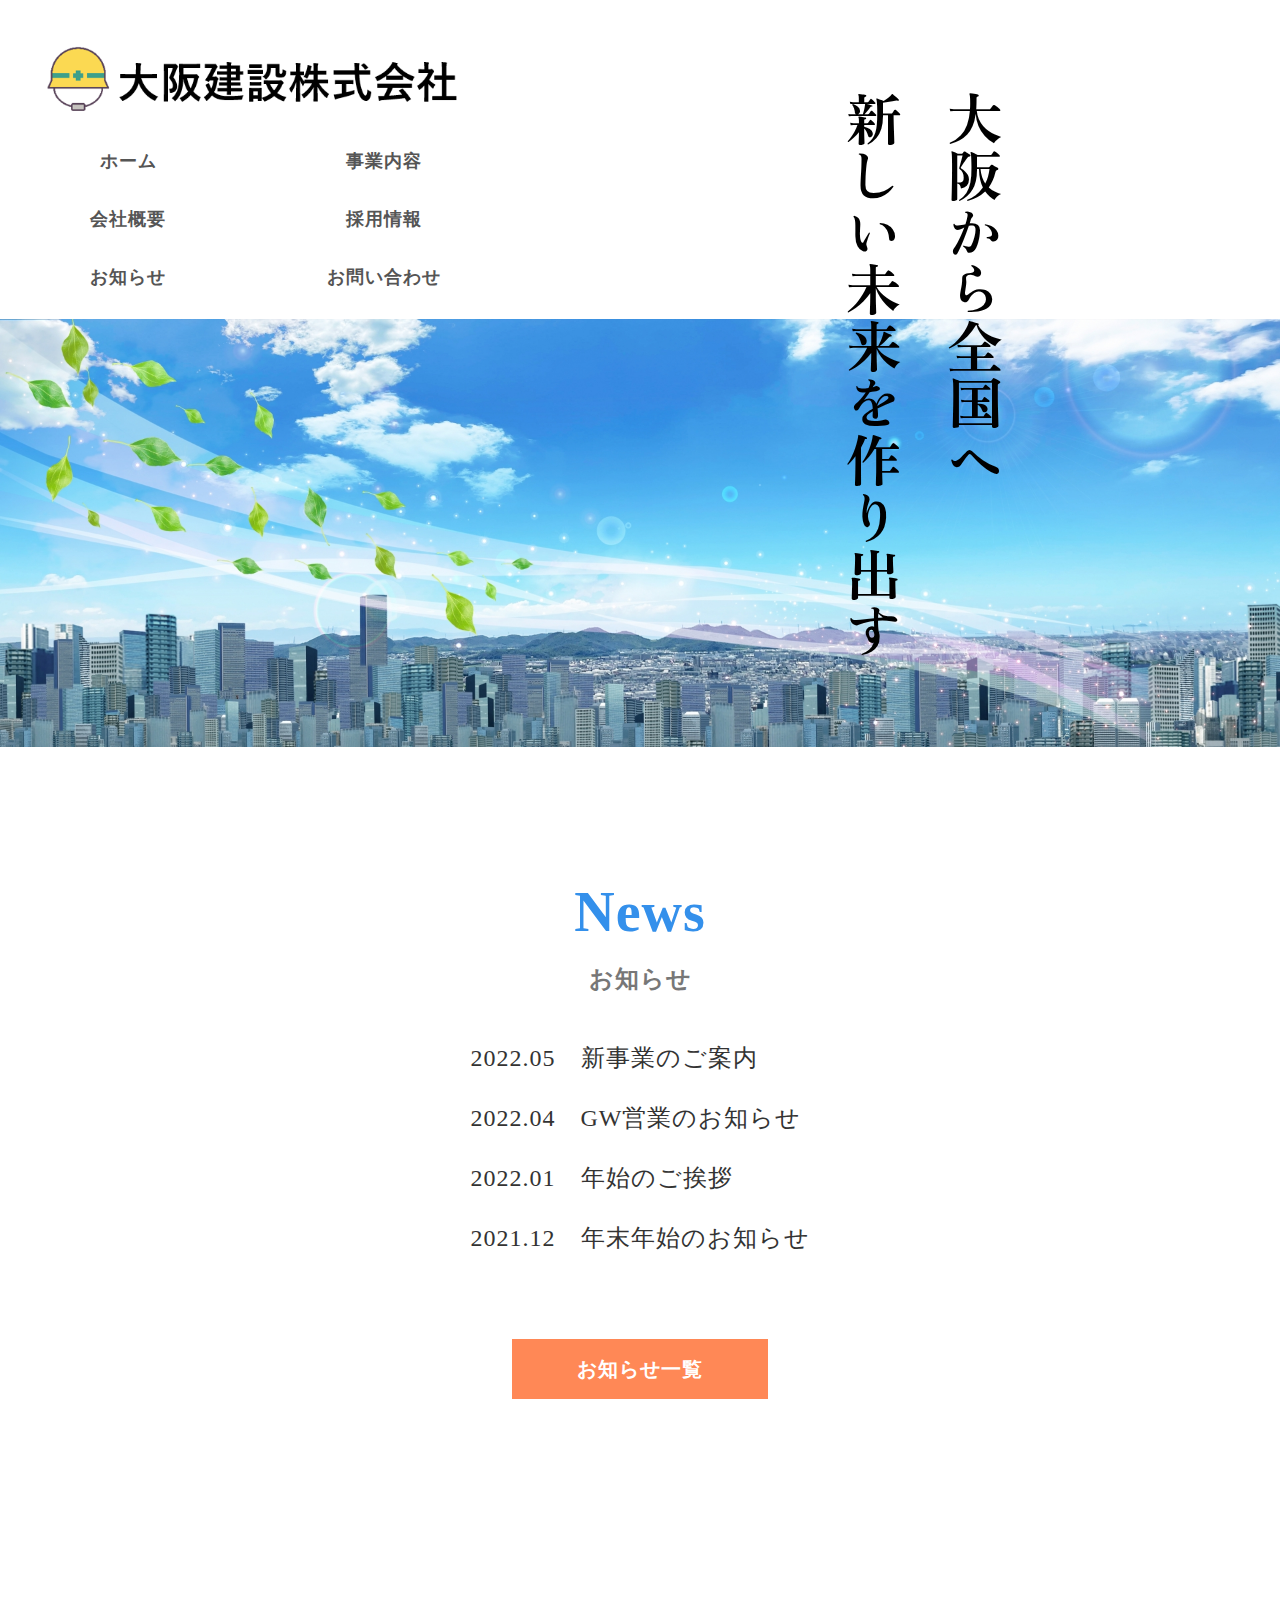
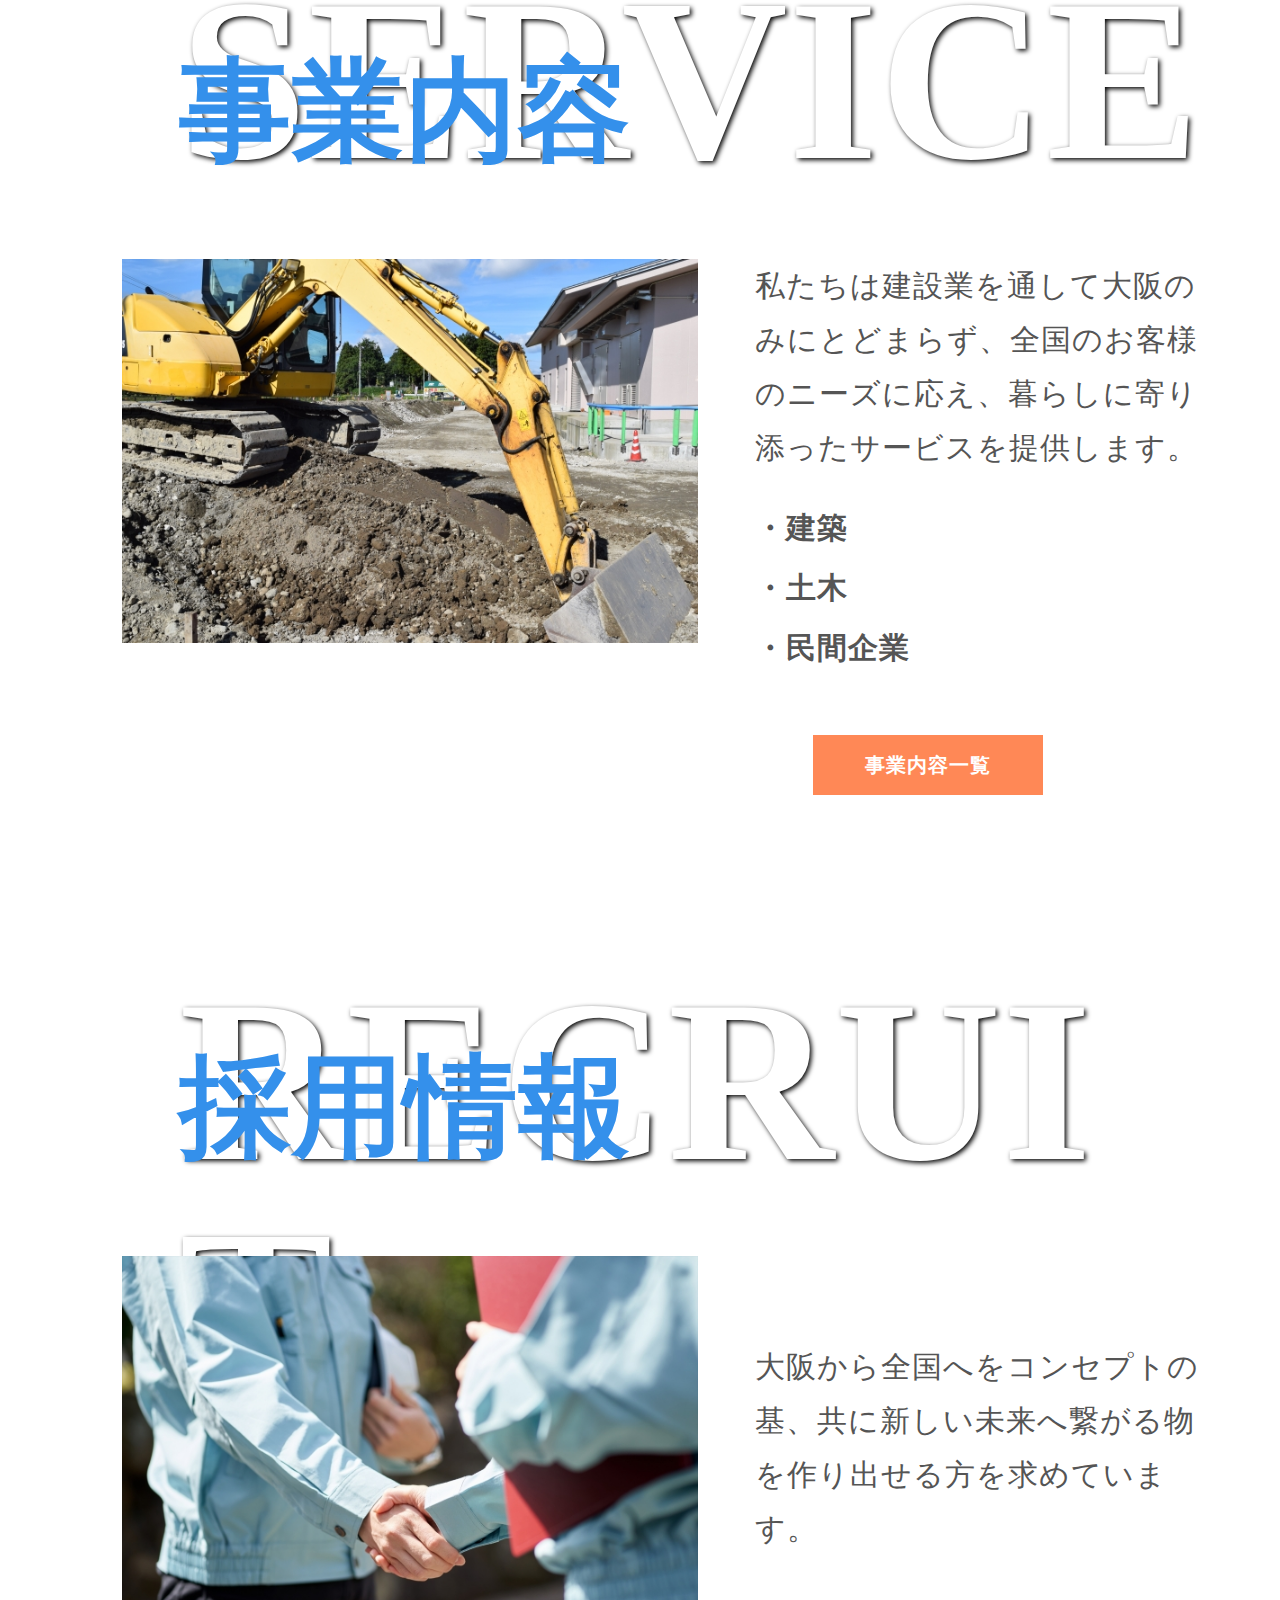
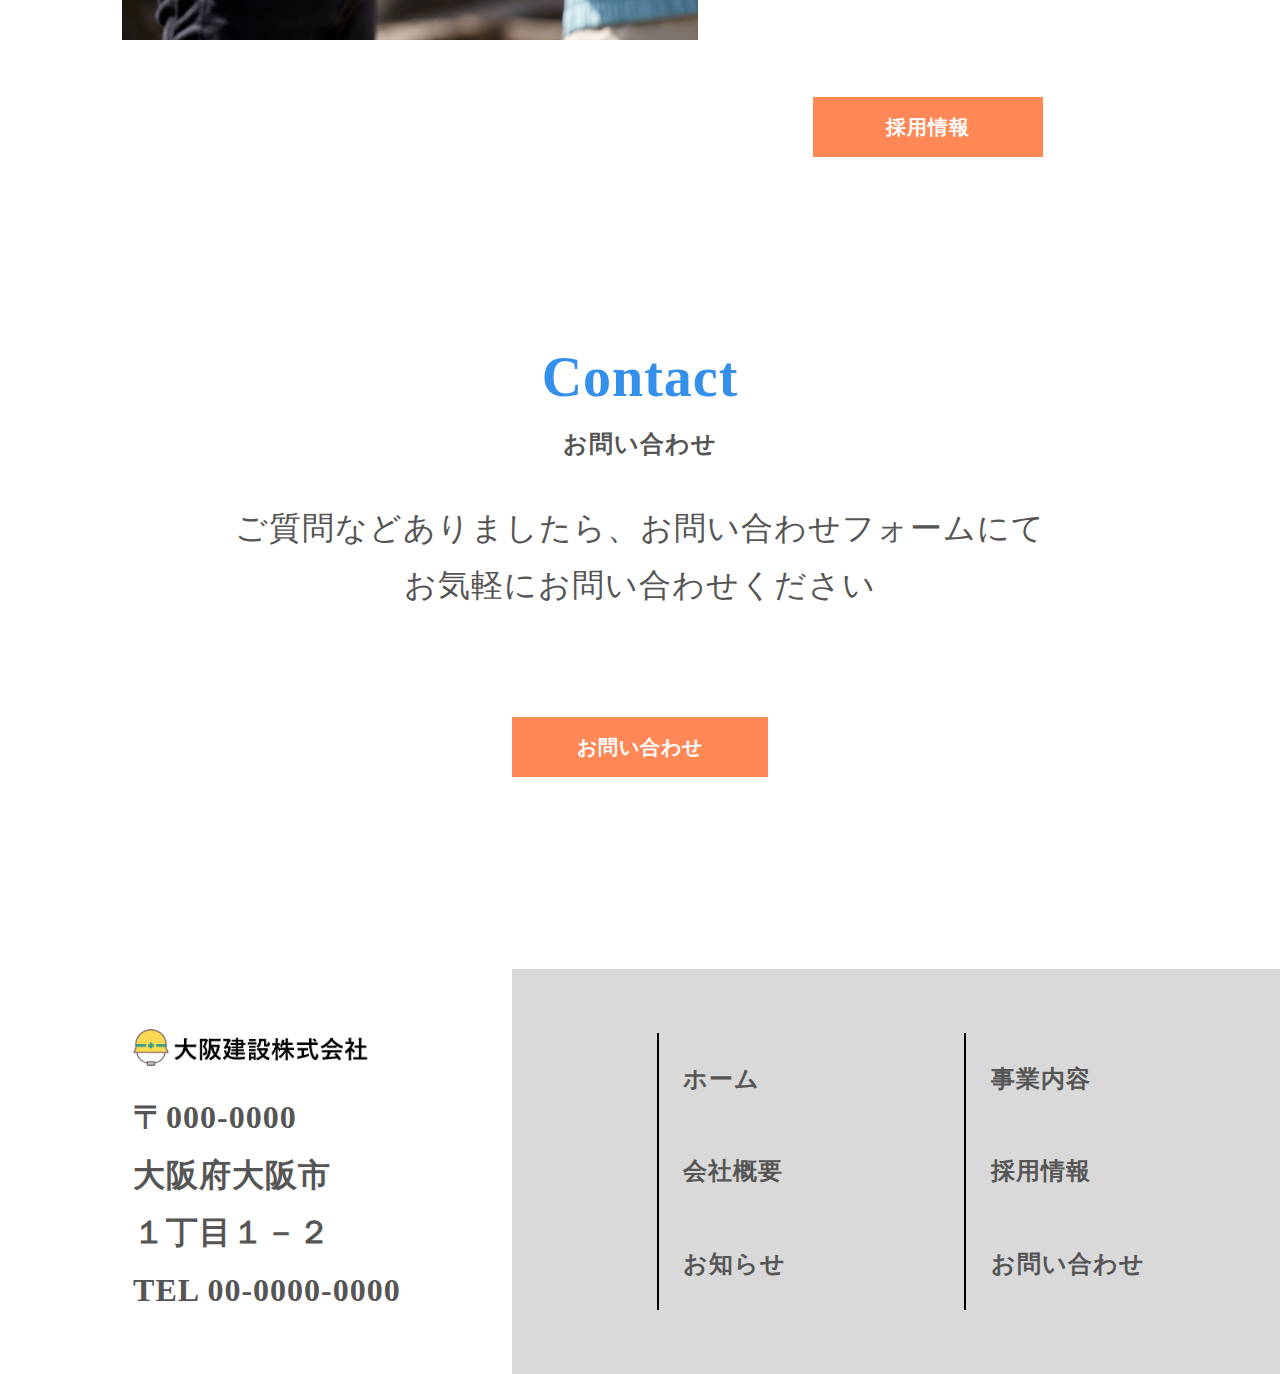
==== commit e97b38ea: "footerお問い合わせ追加" ====
--- a/index.html
+++ b/index.html
@@ -112,6 +112,7 @@
 					<ul>
 						<li><a href="html/service.html">事業内容</a></li>
 						<li><a href="html/recruit.html">採用情報</a></li>
+						<li><a href="#contact">お問い合わせ</a></li>
 					</ul>
 				</div>
 			</div>
